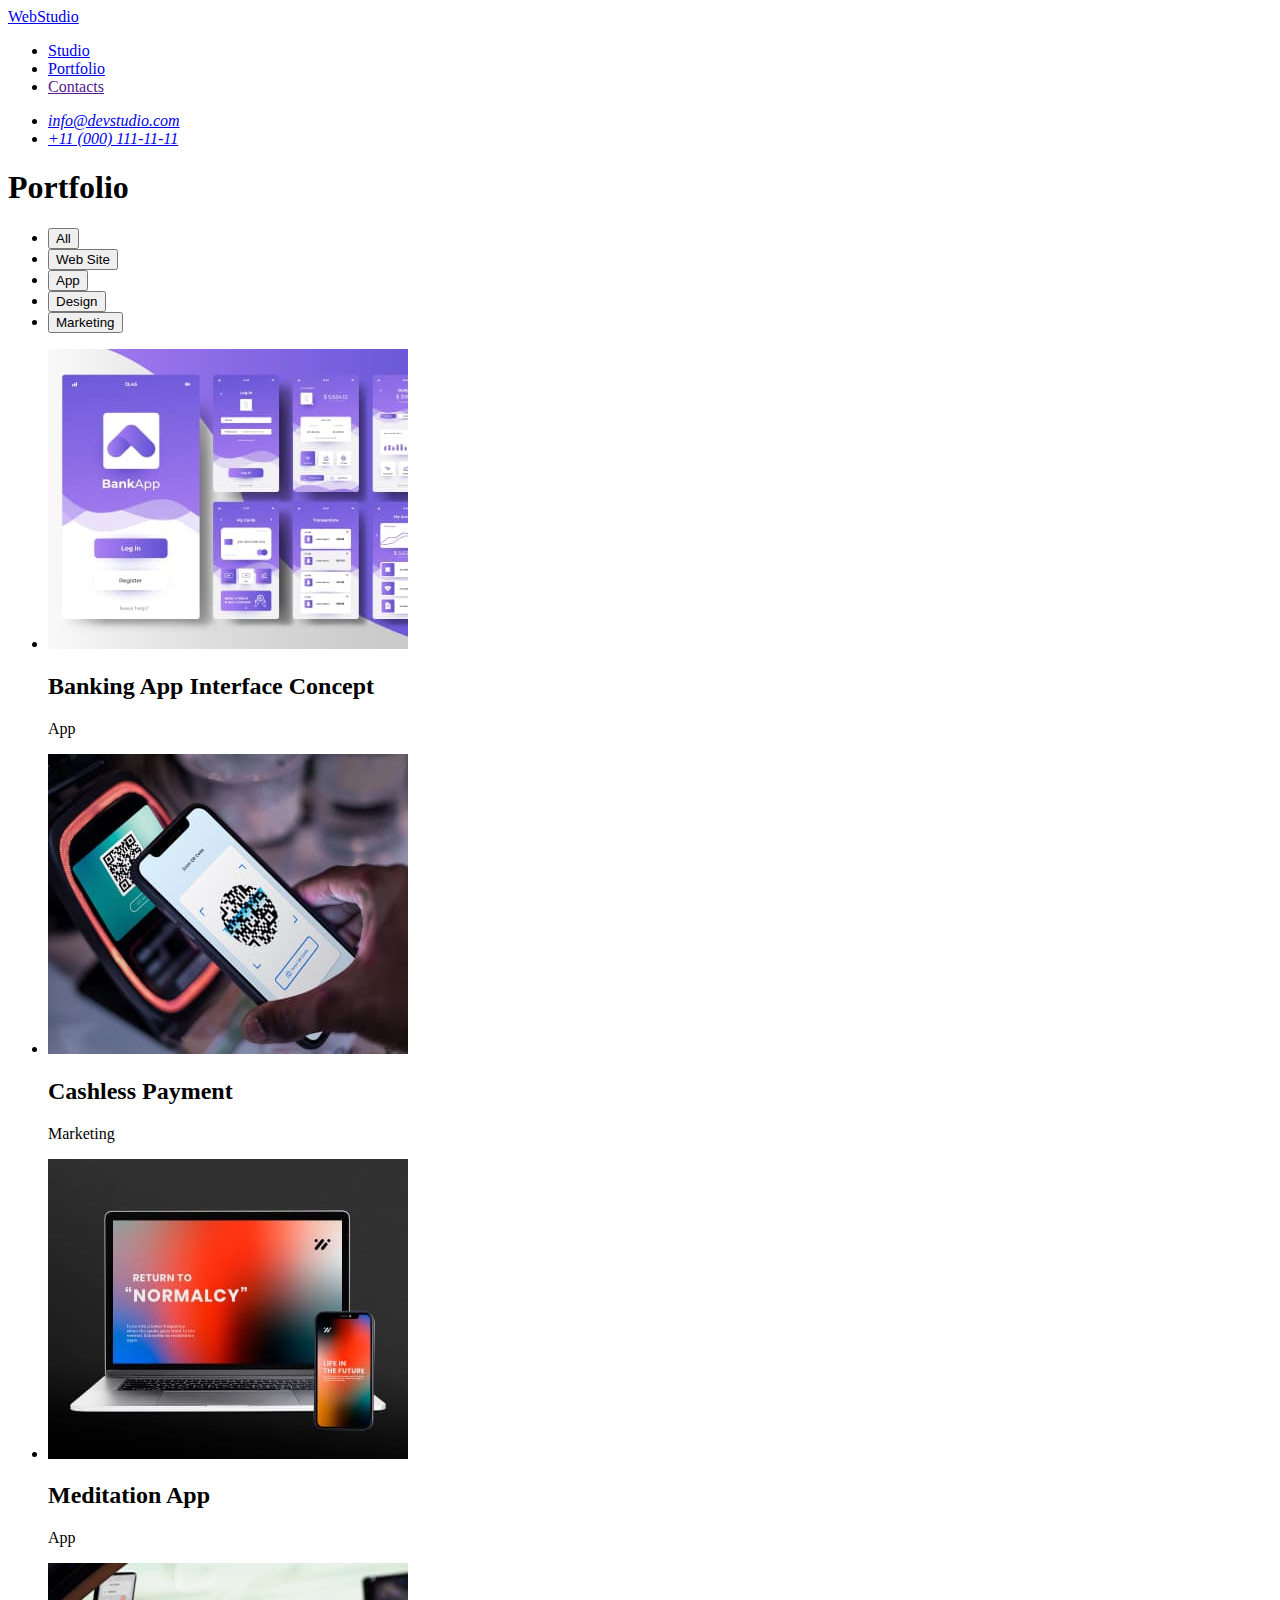
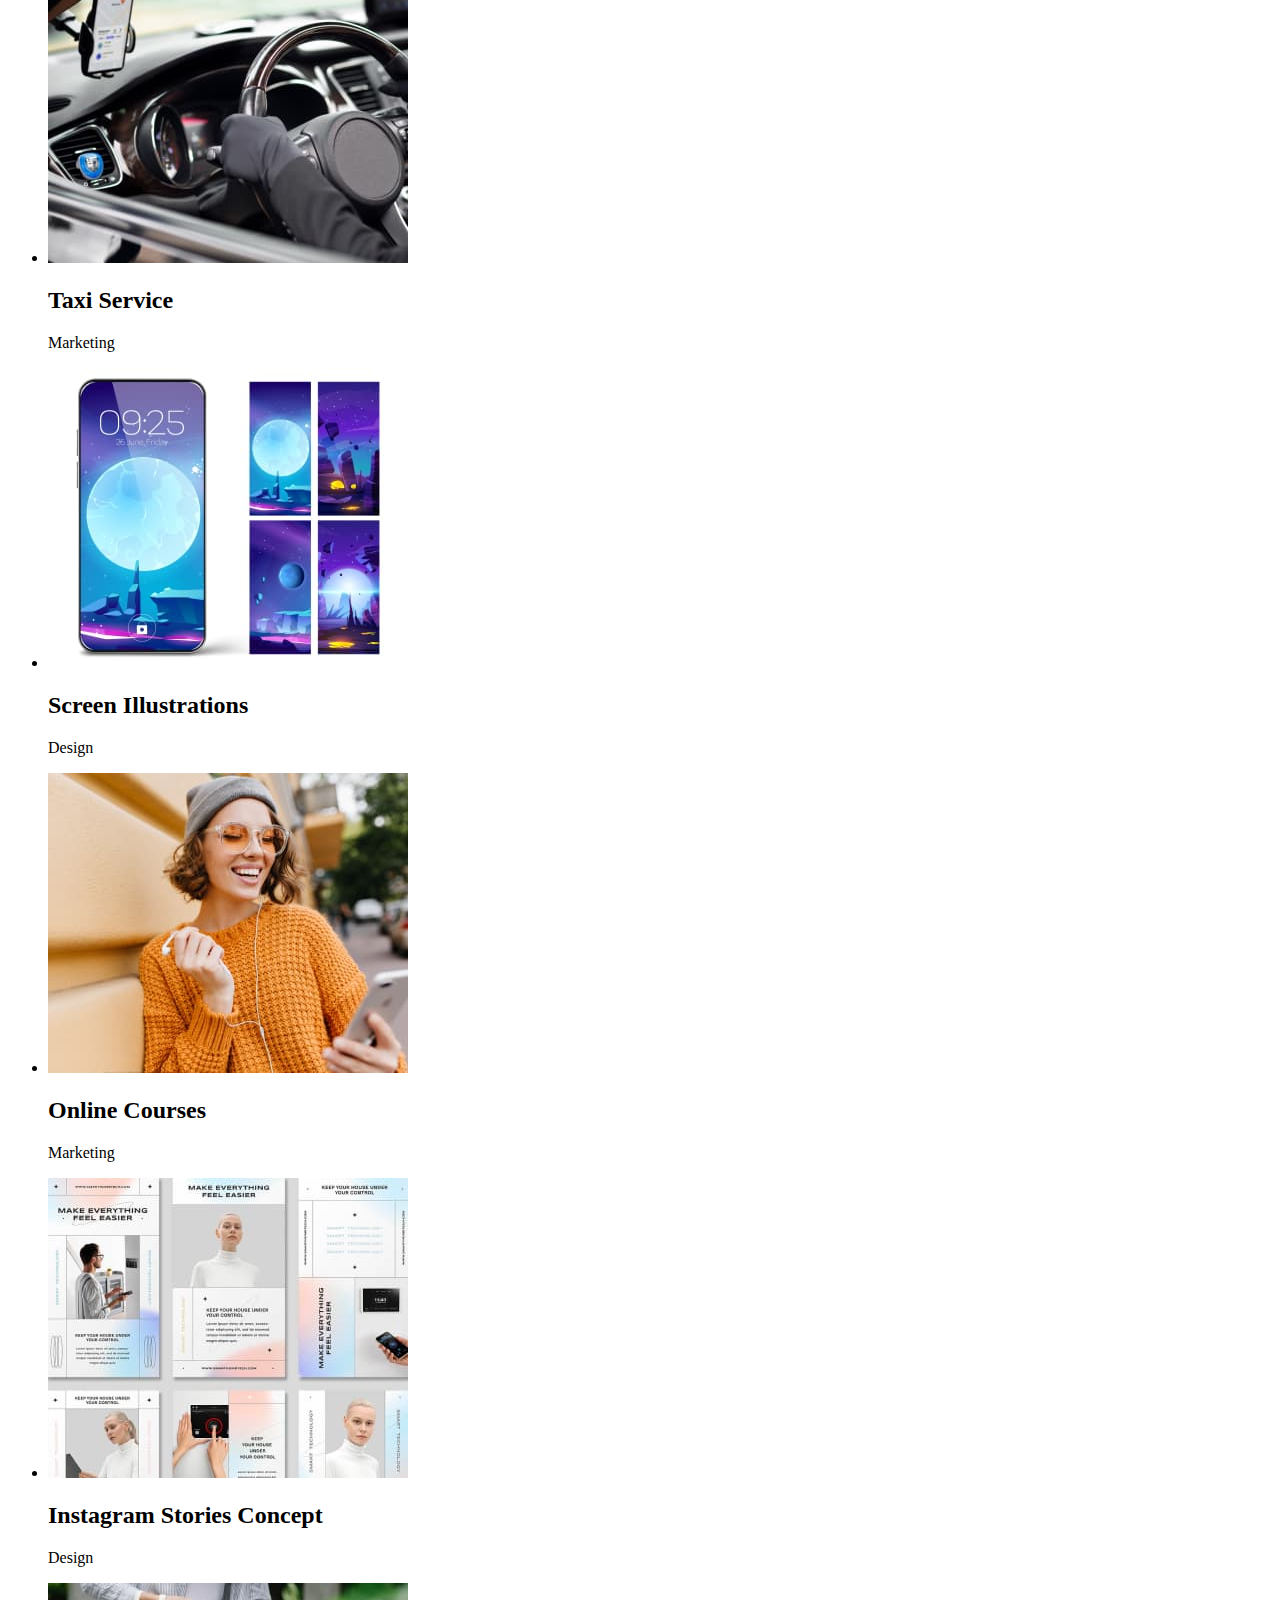
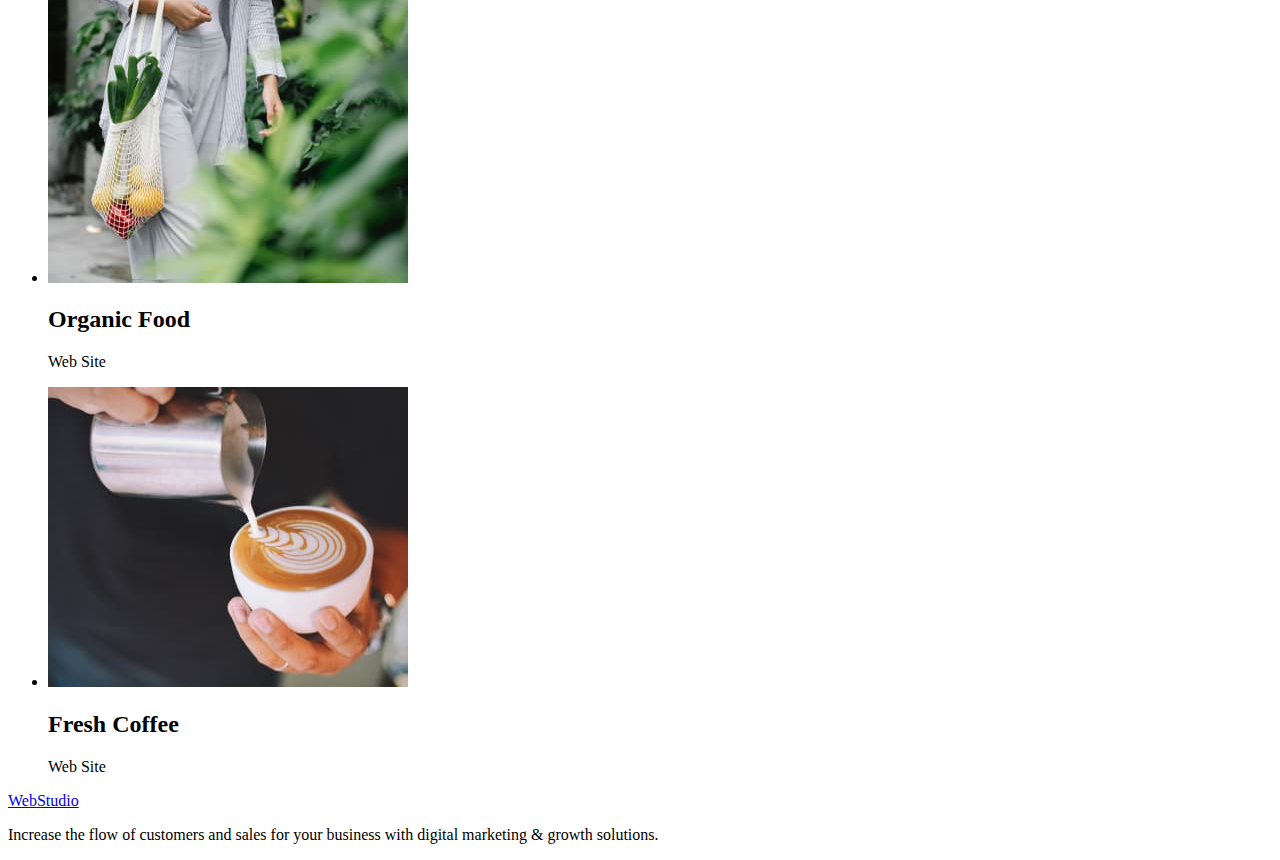
==== portfolio.html @ 749721de "додає сторінку 2 "Портфоліо"" ====
<!DOCTYPE html>
<html lang="en">
  <head>
    <meta charset="UTF-8" />
    <meta http-equiv="X-UA-Compatible" content="IE=edge" />
    <meta name="viewport" content="width=device-width, initial-scale=1.0" />
    <title>Document</title>
    <link rel="preconnect" href="https://fonts.googleapis.com" />
    <link rel="preconnect" href="https://fonts.gstatic.com" crossorigin />
    <link
      href="https://fonts.googleapis.com/css2?family=Raleway:wght@800&family=Roboto:wght@400;500;700;900&display=swap"
      rel="stylesheet"
    />

    <link rel="stylesheet" href="./css/styles.css" />
  </head>
  <body>
    <!--Шапка сторінки-->
    <header class="page-header">
      <nav class="page-nav">
        <a class="logo link" href="./index.html">
          <span class="active">Web</span>Studio</a
        >
        <ul class="menu-link list">
          <li class="menu-item">
            <a href="./index.html" class="menu-link link">Studio</a>
          </li>
          <li class="menu-item">
            <a href="./portfolio.html" class="menu-link link">Portfolio</a>
          </li>
          <li class="menu-item">
            <a href="" class="menu-link link">Contacts</a>
          </li>
        </ul>
      </nav>
      <address>
        <ul class="contact list">
          <li>
            <a href="mailto:info@devstudio.com" class="contact-mail link"
              >info@devstudio.com</a
            >
          </li>
          <li>
            <a href="tel:+110001111111" class="contact-number link"
              >+11 (000) 111-11-11</a
            >
          </li>
        </ul>
      </address>
    </header>
    <!--Унікальний контент-->
    <main>
      <section>
        <h1 class="main-title">Portfolio</h1>
        <!--Filters-->
        <ul class="list">
          <li><button class="filters-btn" type="button">All</button></li>
          <li><button class="filters-btn" type="button">Web Site</button></li>
          <li><button class="filters-btn" type="button">App</button></li>
          <li><button class="filters-btn" type="button">Design</button></li>
          <li><button class="filters-btn" type="button">Marketing</button></li>
        </ul>
        <ul class="list">
          <li>
            <a href=""
              ><img
                src="./images/Portfolio/img1.jpg"
                alt="saver"
                width="360"
                height="300"
            /></a>
            <h2 class="filters-title">Banking App Interface Concept</h2>
            <p class="description">App</p>
          </li>
          <li>
            <a href=""
              ><img
                src="./images/Portfolio/img2.jpg"
                alt="saver"
                width="360"
                height="300"
            /></a>
            <h2 class="filters-title">Cashless Payment</h2>
            <p class="description">Marketing</p>
          </li>
          <li>
            <a href=""
              ><img
                src="./images/Portfolio/img3.jpg"
                alt="saver"
                width="360"
                height="300"
            /></a>
            <h2 class="filters-title">Meditation App</h2>
            <p class="description">App</p>
          </li>
          <li>
            <a href=""
              ><img
                src="./images/Portfolio/img4.jpg"
                alt="saver"
                width="360"
                height="300"
            /></a>
            <h2 class="filters-title">Taxi Service</h2>
            <p class="description">Marketing</p>
          </li>
          <li>
            <a href=""
              ><img
                src="./images/Portfolio/img5.jpg"
                alt="saver"
                width="360"
                height="300"
            /></a>
            <h2 class="filters-title">Screen Illustrations</h2>
            <p class="description">Design</p>
          </li>
          <li>
            <a href=""
              ><img
                src="./images/Portfolio/img6.jpg"
                alt="saver"
                width="360"
                height="300"
            /></a>
            <h2 class="filters-title">Online Courses</h2>
            <p class="description">Marketing</p>
          </li>
          <li>
            <a href=""
              ><img
                src="./images/Portfolio/img7.jpg"
                alt="saver"
                width="360"
                height="300"
            /></a>
            <h2 class="filters-title">Instagram Stories Concept</h2>
            <p class="description">Design</p>
          </li>
          <li>
            <a href=""
              ><img
                src="./images/Portfolio/img8.jpg"
                alt="saver"
                width="360"
                height="300"
            /></a>
            <h2 class="filters-title">Organic Food</h2>
            <p class="description">Web Site</p>
          </li>
          <li>
            <a href=""
              ><img
                src="./images/Portfolio/img9.jpg"
                alt="saver"
                width="360"
                height="300"
            /></a>
            <h2 class="filters-title">Fresh Coffee</h2>
            <p class="description">Web Site</p>
          </li>
        </ul>
      </section>
    </main>
    <footer>
      <a class="logo link" href="./index.html">
        <span class="active">Web</span>Studio</a
      >
      <p class="description">
        Increase the flow of customers and sales for your business with digital
        marketing & growth solutions.
      </p>
    </footer>
  </body>
</html>
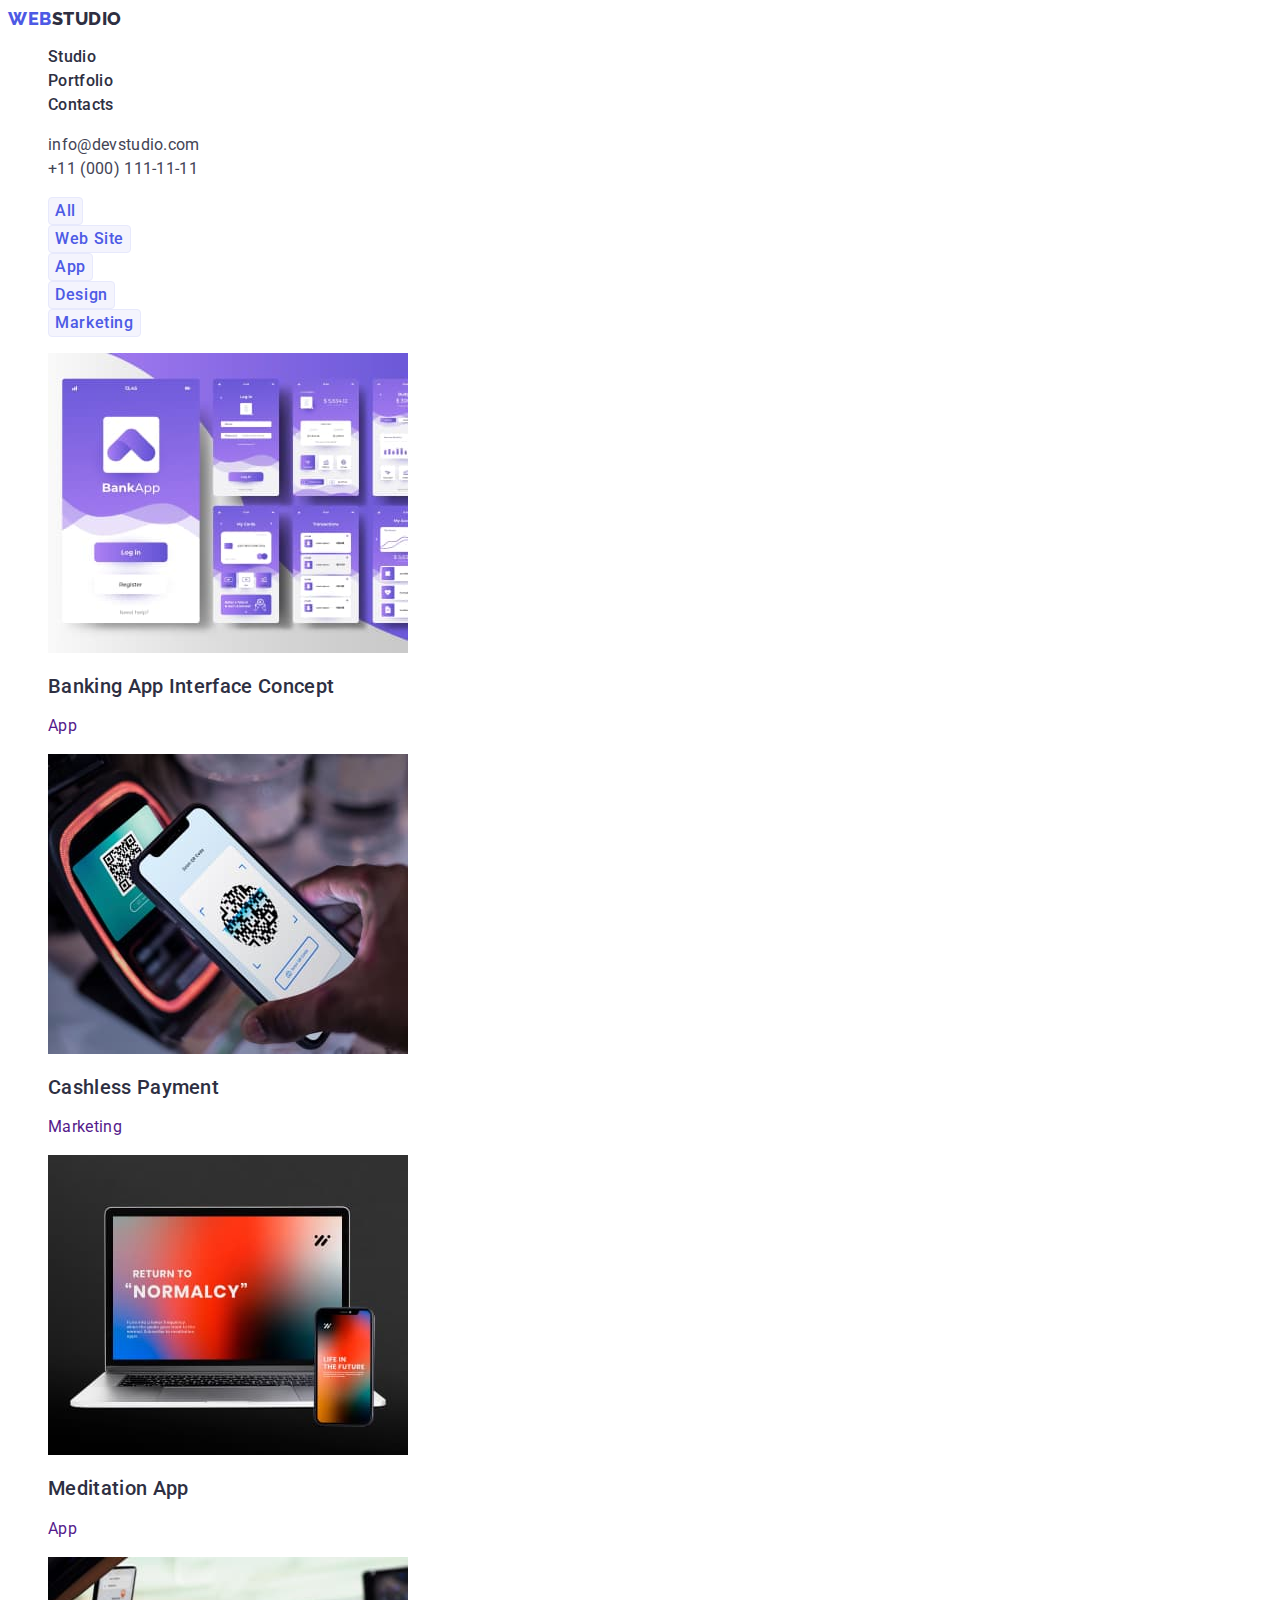
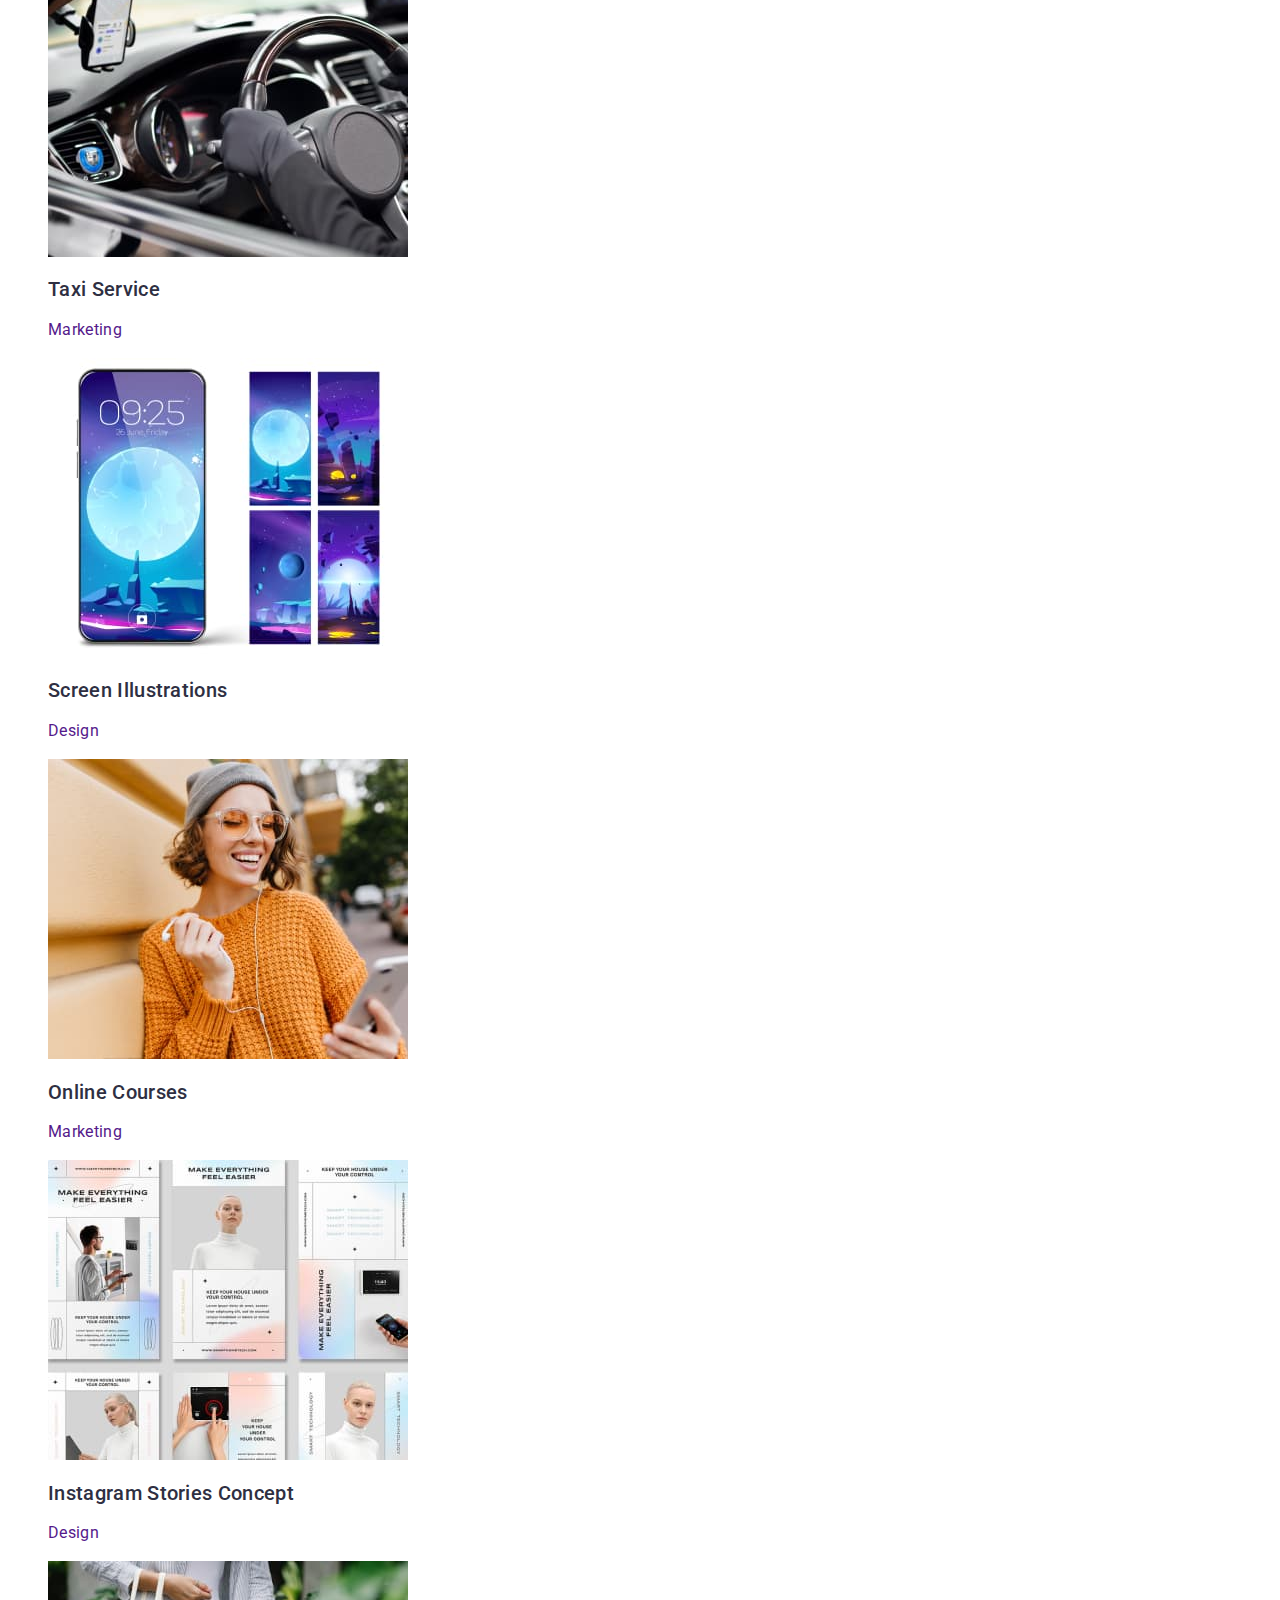
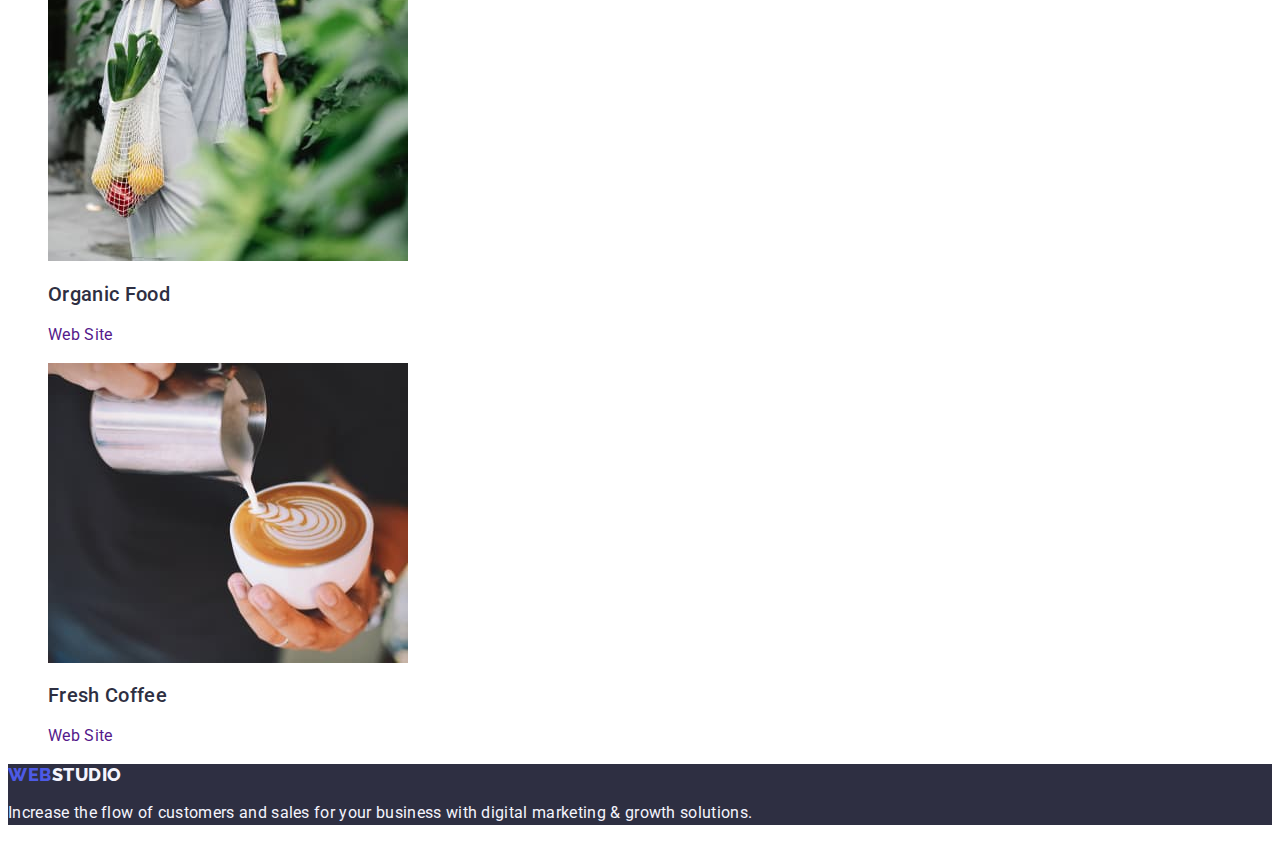
==== commit 71c20c25: "Виправляє класи для css та розмітку тегів до сторінки Портфоліо" ====
--- a/portfolio.html
+++ b/portfolio.html
@@ -18,8 +18,8 @@
     <!--Шапка сторінки-->
     <header class="page-header">
       <nav class="page-nav">
-        <a class="logo link" href="./index.html">
-          <span class="active">Web</span>Studio</a
+        <a class="logo-header link" href="./index.html">
+          Web<span class="active">Studio</span></a
         >
         <ul class="menu-link list">
           <li class="menu-item">
@@ -33,8 +33,8 @@
           </li>
         </ul>
       </nav>
-      <address>
-        <ul class="contact list">
+      <address class="contact">
+        <ul class="contact-list list">
           <li>
             <a href="mailto:info@devstudio.com" class="contact-mail link"
               >info@devstudio.com</a
@@ -51,7 +51,7 @@
     <!--Унікальний контент-->
     <main>
       <section>
-        <h1 class="main-title">Portfolio</h1>
+        <h1 class="main-title" hidden>Portfolio</h1>
         <!--Filters-->
         <ul class="list">
           <li><button class="filters-btn" type="button">All</button></li>
@@ -62,112 +62,121 @@
         </ul>
         <ul class="list">
           <li>
-            <a href=""
+            <a class="link" href=""
               ><img
                 src="./images/Portfolio/img1.jpg"
                 alt="saver"
                 width="360"
                 height="300"
-            /></a>
-            <h2 class="filters-title">Banking App Interface Concept</h2>
-            <p class="description">App</p>
+              />
+              <h2 class="filters-title">Banking App Interface Concept</h2>
+              <p class="description">App</p>
+            </a>
           </li>
           <li>
-            <a href=""
+            <a class="link" href=""
               ><img
                 src="./images/Portfolio/img2.jpg"
                 alt="saver"
                 width="360"
                 height="300"
-            /></a>
-            <h2 class="filters-title">Cashless Payment</h2>
-            <p class="description">Marketing</p>
+              />
+              <h2 class="filters-title">Cashless Payment</h2>
+              <p class="description">Marketing</p>
+            </a>
           </li>
           <li>
-            <a href=""
+            <a class="link" href=""
               ><img
                 src="./images/Portfolio/img3.jpg"
                 alt="saver"
                 width="360"
                 height="300"
-            /></a>
-            <h2 class="filters-title">Meditation App</h2>
-            <p class="description">App</p>
+              />
+              <h2 class="filters-title">Meditation App</h2>
+              <p class="description">App</p>
+            </a>
           </li>
           <li>
-            <a href=""
+            <a class="link" href=""
               ><img
                 src="./images/Portfolio/img4.jpg"
                 alt="saver"
                 width="360"
                 height="300"
-            /></a>
-            <h2 class="filters-title">Taxi Service</h2>
-            <p class="description">Marketing</p>
+              />
+              <h2 class="filters-title">Taxi Service</h2>
+              <p class="description">Marketing</p>
+            </a>
           </li>
           <li>
-            <a href=""
+            <a class="link" href=""
               ><img
                 src="./images/Portfolio/img5.jpg"
                 alt="saver"
                 width="360"
                 height="300"
-            /></a>
-            <h2 class="filters-title">Screen Illustrations</h2>
-            <p class="description">Design</p>
+              />
+              <h2 class="filters-title">Screen Illustrations</h2>
+              <p class="description">Design</p>
+            </a>
           </li>
           <li>
-            <a href=""
+            <a class="link" href=""
               ><img
                 src="./images/Portfolio/img6.jpg"
                 alt="saver"
                 width="360"
                 height="300"
-            /></a>
-            <h2 class="filters-title">Online Courses</h2>
-            <p class="description">Marketing</p>
+              />
+              <h2 class="filters-title">Online Courses</h2>
+              <p class="description">Marketing</p>
+            </a>
           </li>
           <li>
-            <a href=""
+            <a class="link" href=""
               ><img
                 src="./images/Portfolio/img7.jpg"
                 alt="saver"
                 width="360"
                 height="300"
-            /></a>
-            <h2 class="filters-title">Instagram Stories Concept</h2>
-            <p class="description">Design</p>
+              />
+              <h2 class="filters-title">Instagram Stories Concept</h2>
+              <p class="description">Design</p>
+            </a>
           </li>
           <li>
-            <a href=""
+            <a class="link" href=""
               ><img
                 src="./images/Portfolio/img8.jpg"
                 alt="saver"
                 width="360"
                 height="300"
-            /></a>
-            <h2 class="filters-title">Organic Food</h2>
-            <p class="description">Web Site</p>
+              />
+              <h2 class="filters-title">Organic Food</h2>
+              <p class="description">Web Site</p>
+            </a>
           </li>
           <li>
-            <a href=""
+            <a class="link" href=""
               ><img
                 src="./images/Portfolio/img9.jpg"
                 alt="saver"
                 width="360"
                 height="300"
-            /></a>
-            <h2 class="filters-title">Fresh Coffee</h2>
-            <p class="description">Web Site</p>
+              />
+              <h2 class="filters-title">Fresh Coffee</h2>
+              <p class="description">Web Site</p>
+            </a>
           </li>
         </ul>
       </section>
     </main>
-    <footer>
-      <a class="logo link" href="./index.html">
-        <span class="active">Web</span>Studio</a
-      >
-      <p class="description">
+    <footer class="page-footer">
+      <a class="logo-foter link" href="./index.html">
+        Web<span class="active">Studio</span>
+      </a>
+      <p class="page-footer-description">
         Increase the flow of customers and sales for your business with digital
         marketing & growth solutions.
       </p>
--- a/css/styles.css
+++ b/css/styles.css
@@ -0,0 +1,206 @@
+:root {
+    --primary-font: 'Roboto', sans-serif;
+    --primary-text-color: #434455;
+    --secondly-text-color: #2E2F42;
+    --accent-color: #404BBF;
+}
+
+body {
+    background: #FFFFFF;
+    color: var(--primary-text-color);
+    font-family: var(--primary-font);
+    letter-spacing: 0.02em;
+}
+.list {
+    list-style: none;
+}
+    
+.link {
+    text-decoration: none;
+}
+/* =================== Components===================*/
+
+/* =================== /Components===================*/
+/* Шапка сторінки */
+/*=================== page-header===================*/
+
+ .logo-header {
+    color: #4D5AE5;
+    
+    font-family: 'Raleway', sans-serif;
+    font-weight: 800;
+    font-size: 18px;
+    line-height: 1.17;
+    
+    display: flex;
+    align-items: center;
+    letter-spacing: 0.03em;
+    text-transform: uppercase;    
+}
+
+ .logo-header .active {
+    color: #2E2F42;
+}
+
+.menu-link {
+    color: var(--secondly-text-color);
+    font-weight: 500;
+    font-size: 16px;
+    line-height: 1.5;
+} 
+.menu-link:hover,
+.menu-link:focus,
+.contact-mail:hover,
+.contact-mail:focus,
+.contact-number:hover,
+.contact-number:focus {
+    color:var(--accent-color);
+}
+
+.contact  {
+    font-style: normal;
+}
+.contact-mail,
+.contact-number {
+    color: var(--primary-text-color);
+    font-size: 16px;
+    line-height: 1.5;    
+}
+
+/*=================== /page-header ===================*/
+
+/*=================== Унікальний контент ===================*/
+/*=================== hero image ===================*/
+.hero {
+    background: #2E2F42;
+}
+
+.main-title {
+    color: #FFFFFF; 
+    
+    font-weight: 700;
+    font-size: 56px;
+    line-height: 1.07;
+    
+       
+    text-align: center;
+       
+}
+
+.modal-btn {
+    color: #FFFFFF;
+    font-family: var(--primary-font);
+    font-weight: 500;
+    font-size: 16px;
+    line-height: 1.5;
+    letter-spacing: 0.04em;
+       
+    cursor: pointer;
+        
+    background: #4D5AE5;
+    box-shadow: 0px 4px 4px rgba(0, 0, 0, 0.15);
+    border-radius: 4px;
+}
+.modal-btn:hover,
+.modal-btn:focus {
+    background: var(--accent-color);
+}
+/*=================== /hero image ===================*/
+/* =================== section ===================== */
+
+
+.section-title {
+
+    color: var(--secondly-text-color);
+    font-weight: 700;
+    font-size: 36px;
+    line-height: 1.11;
+    
+    text-align: center;
+    text-transform: capitalize;
+}
+.subtitle {
+    color: var(--secondly-text-color);
+    font-weight: 500;
+    font-size: 20px;
+    line-height: 1.2;  
+    
+}
+.description {
+    font-size: 16px;
+    line-height: 1.5;
+}
+.personnel {
+    background: #F4F4FD;
+}
+.personnel-list {
+    background: #FFFFFF;      
+}
+/* =================== /section ===================== */
+
+/* =================== footer ======================= */
+.page-footer {
+    background: #2E2F42;
+}
+.logo-foter {
+
+    color: #4D5AE5;
+    
+    font-family: 'Raleway', sans-serif;
+    font-weight: 800;
+    font-size: 18px;
+    line-height: 1.17;
+   
+
+    display: flex;
+    align-items: center;
+    letter-spacing: 0.03em;
+    text-transform: uppercase;
+}
+.logo-foter .active {
+    color: #F4F4FD;
+}
+.page-footer-description {
+
+    color: #F4F4FD;
+
+    font-size: 16px;
+    line-height: 1.5;
+}
+/* =================== /footer ======================= */
+
+/* ==================Portfolio============== */
+/* =================== section ===================== */
+.filters-btn{
+    color: #4D5AE5;
+    font-family: var(--primary-font);
+    font-weight: 500;
+    font-size: 16px;
+    line-height: 1.5;
+
+    cursor: pointer;
+   
+    display: flex;
+    align-items: center;
+    text-align: center;
+    letter-spacing: 0.04em;
+
+    background: #F4F4FD;
+    border: 1px solid #E7E9FC;
+    border-radius: 4px;    
+}
+.filters-btn:hover,
+.filters-btn:focus {
+    color: #FFFFFF;
+    background: #404BBF;
+    box-shadow: 0px 3px 1px rgba(0, 0, 0, 0.1), 0px 2px 1px rgba(0, 0, 0, 0.08), 0px 2px 2px rgba(0, 0, 0, 0.12);
+    border-radius: 4px;
+}
+
+.filters-title {
+    color: var(--secondly-text-color);
+    font-weight: 500;
+    font-size: 20px;
+    line-height: 1.2;  
+}
+/* =================== /section ===================== */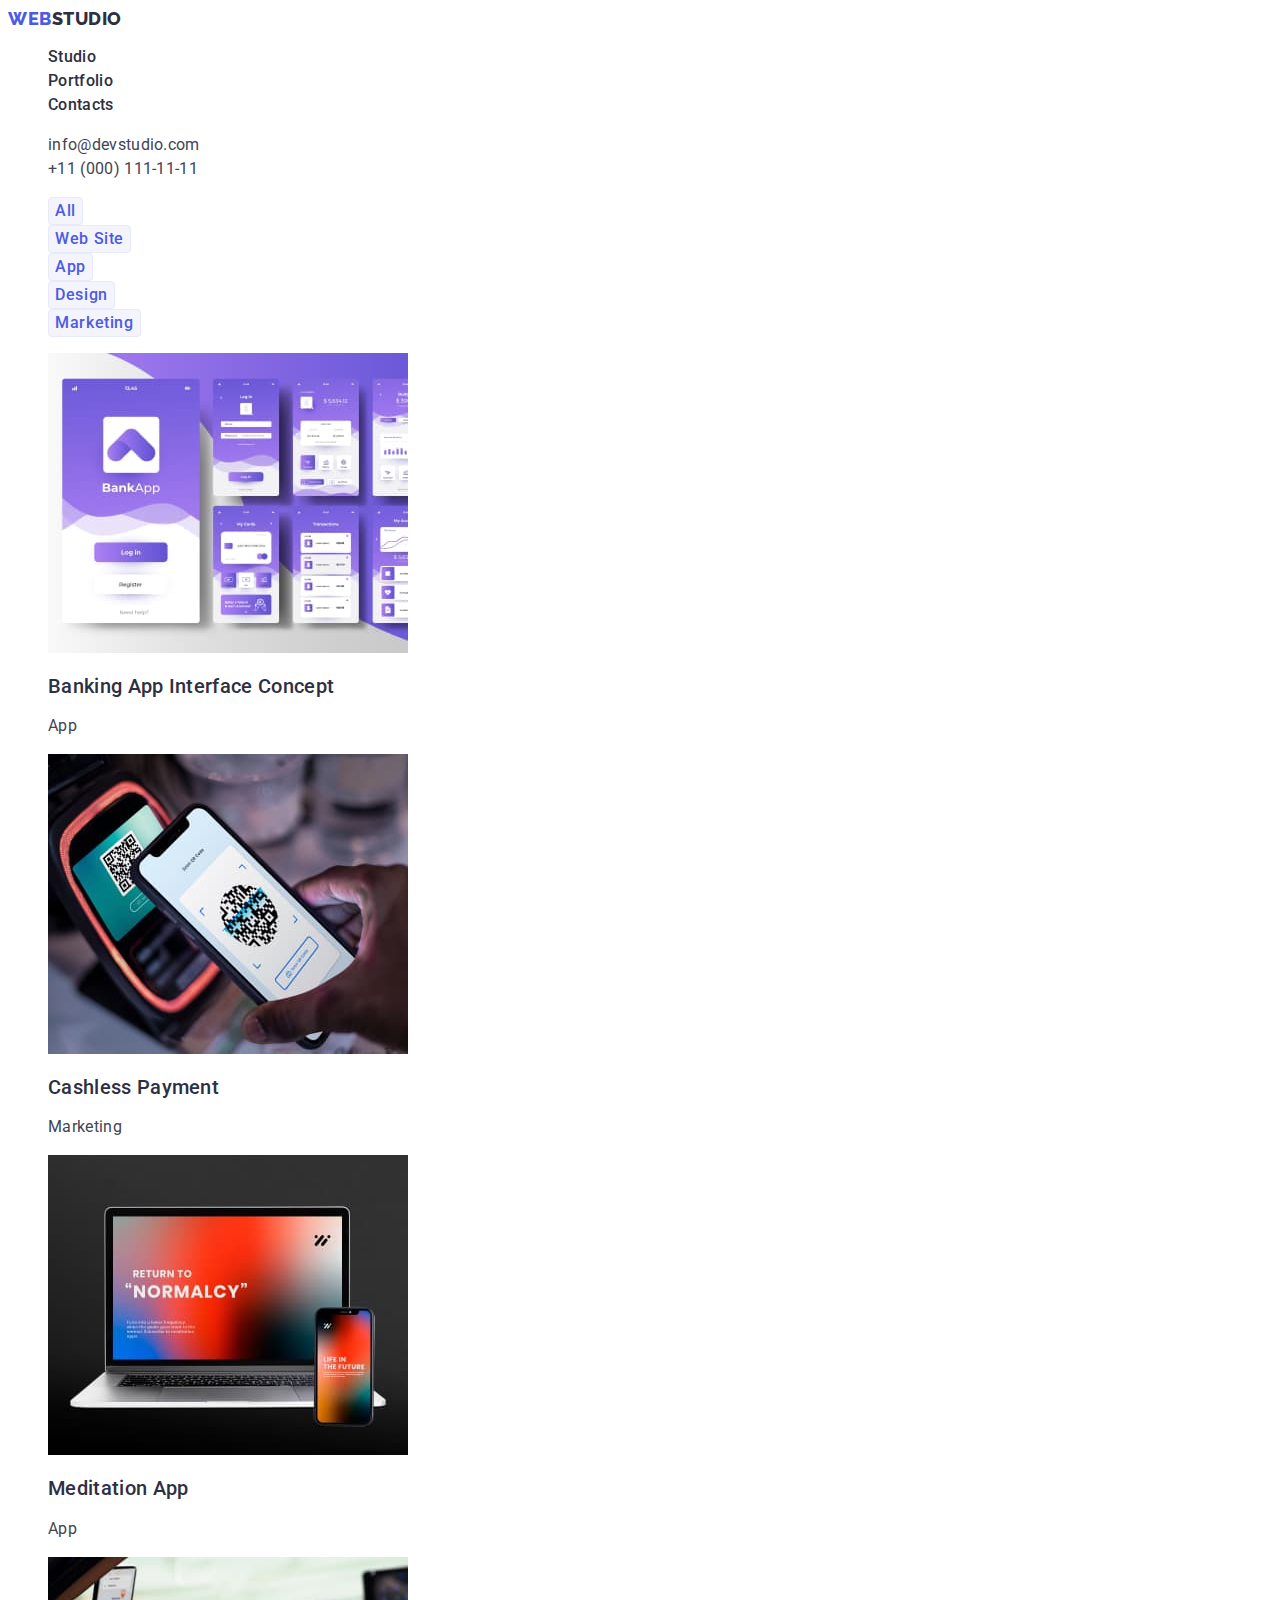
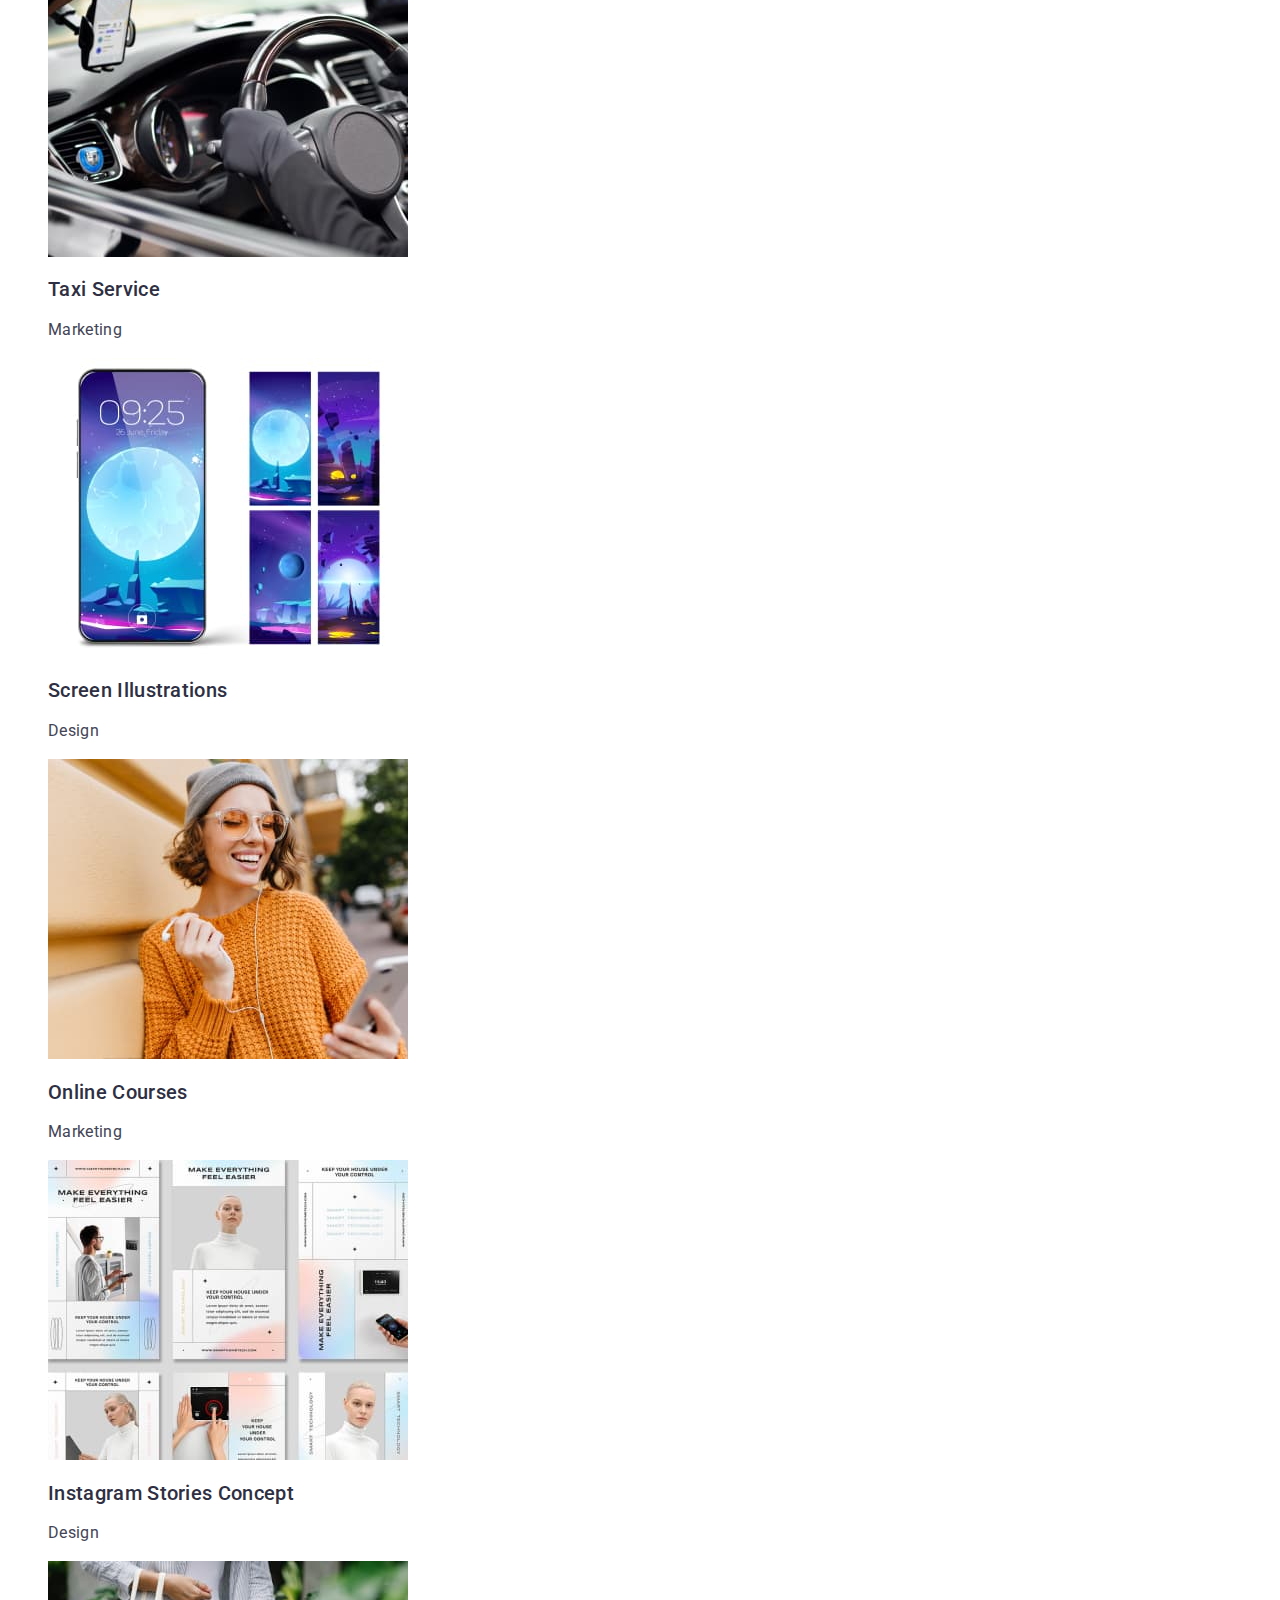
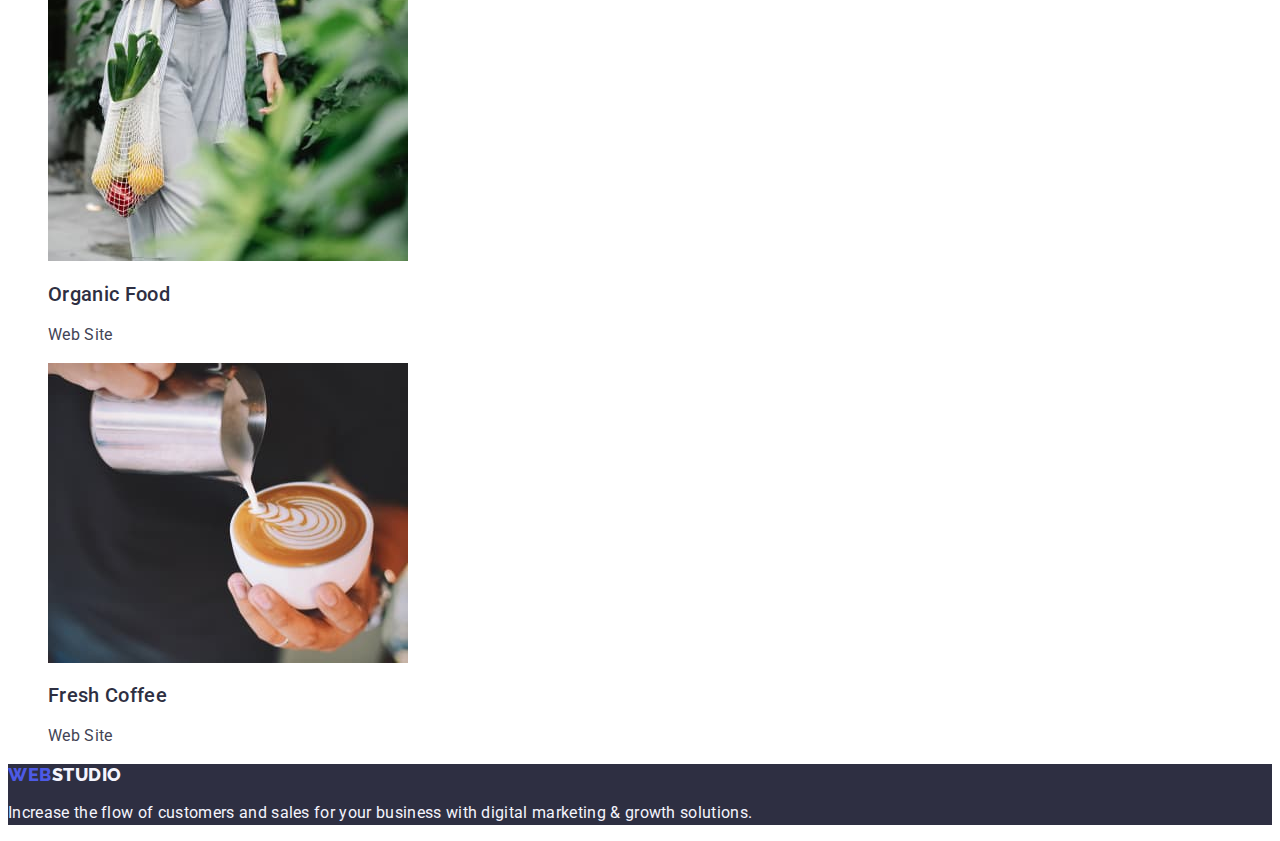
==== commit 867cd4e5: "Виправляє класи в адресі" ====
--- a/portfolio.html
+++ b/portfolio.html
@@ -36,12 +36,12 @@
       <address class="contact">
         <ul class="contact-list list">
           <li>
-            <a href="mailto:info@devstudio.com" class="contact-mail link"
+            <a href="mailto:info@devstudio.com" class="contact-info link"
               >info@devstudio.com</a
             >
           </li>
           <li>
-            <a href="tel:+110001111111" class="contact-number link"
+            <a href="tel:+110001111111" class="contact-info link"
               >+11 (000) 111-11-11</a
             >
           </li>
--- a/css/styles.css
+++ b/css/styles.css
@@ -50,18 +50,15 @@
 } 
 .menu-link:hover,
 .menu-link:focus,
-.contact-mail:hover,
-.contact-mail:focus,
-.contact-number:hover,
-.contact-number:focus {
+.contact-info:hover,
+.contact-info:focus {
     color:var(--accent-color);
 }
 
 .contact  {
     font-style: normal;
 }
-.contact-mail,
-.contact-number {
+.contact-info {
     color: var(--primary-text-color);
     font-size: 16px;
     line-height: 1.5;    
@@ -127,6 +124,7 @@
     
 }
 .description {
+    color: var(--primary-text-color);
     font-size: 16px;
     line-height: 1.5;
 }
